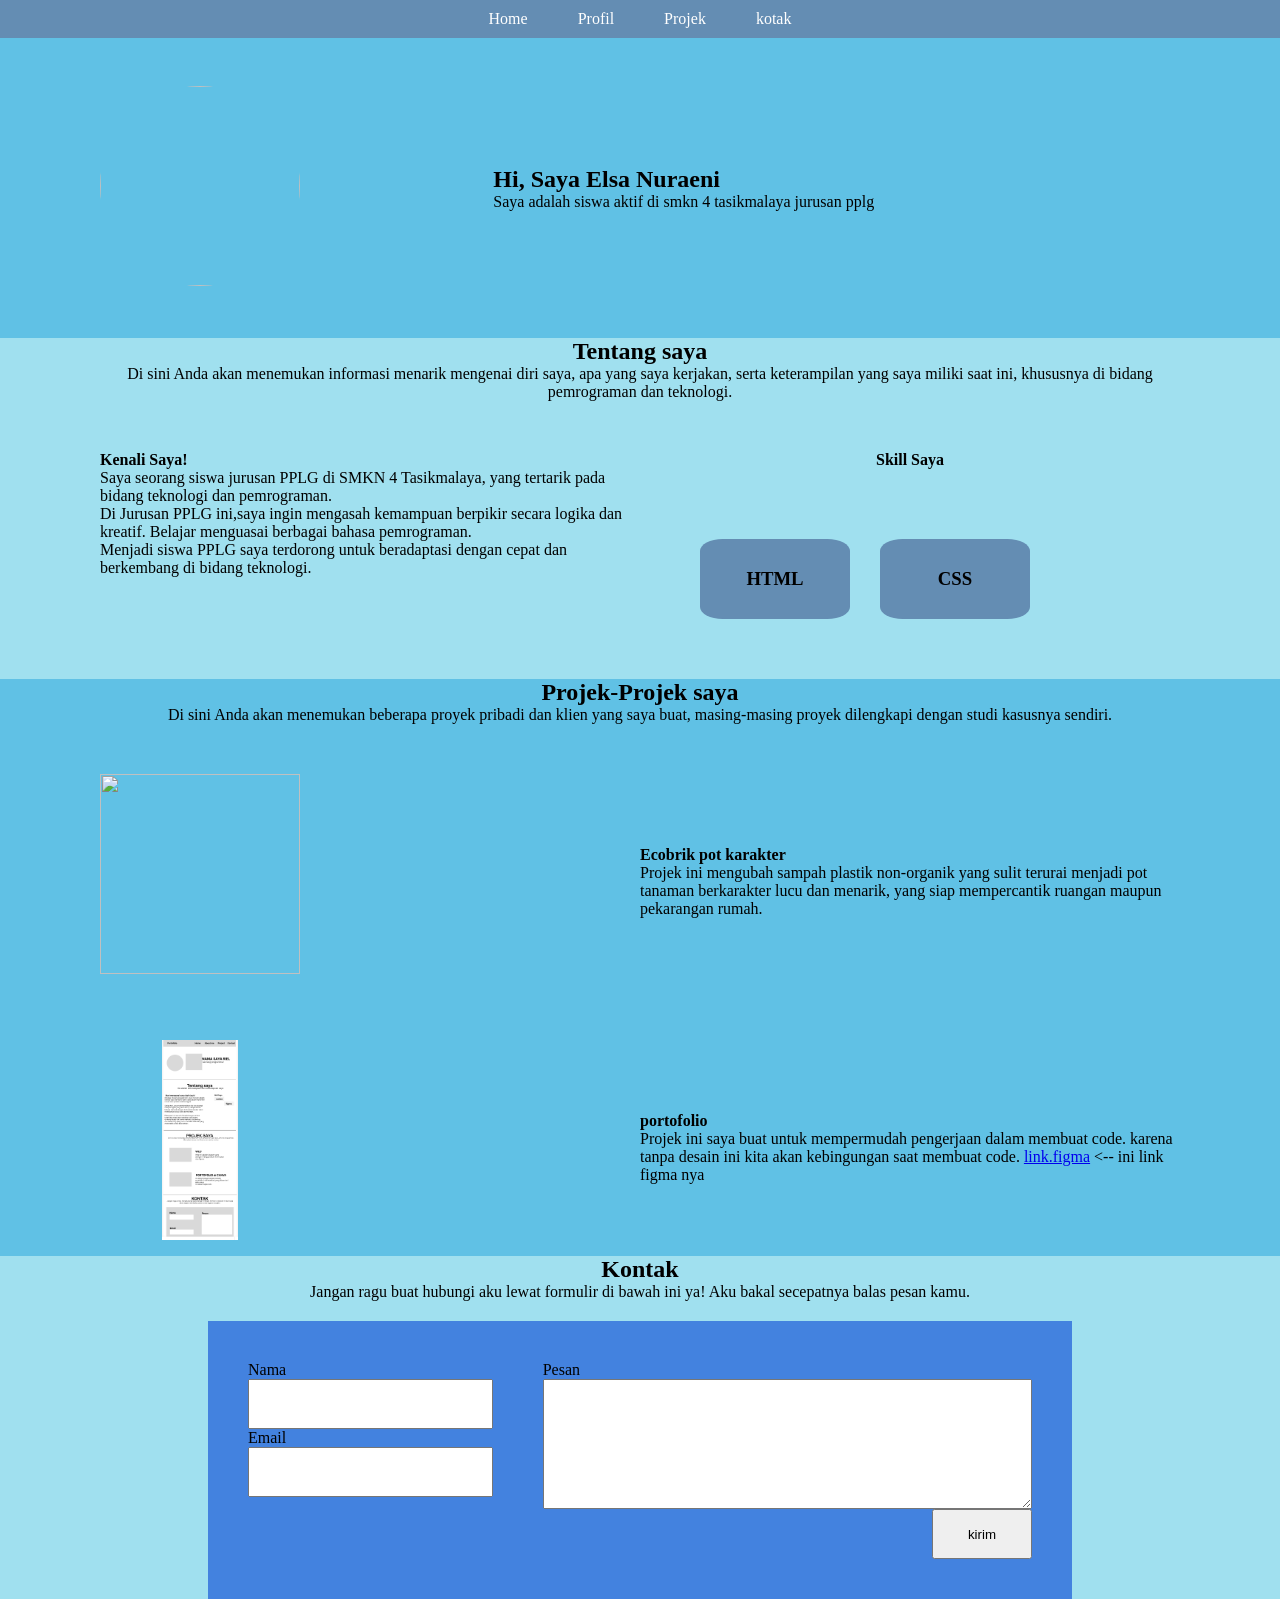
==== index.html @ ee247d36 "Add files via upload" ====
<!DOCTYPE html>
<html lang="en">
<head>
    <meta charset="UTF-8">
    <meta name="viewport" content="width=device-width, initial-scale=1.0">
    <title>MY WEB </title>
    <link rel="stylesheet" href="gaya.css">
</head>
<body>
    <div class="container">
        <header>
            <nav>
                <ul>
                    <li><a href="#home">Home</a></li>
                    <li><a href="#profil">Profil</a></li>
                    <li><a href="#projek">Projek</a></li>
                    <li><a href="#kontak">kotak</a></li>
                </ul>
            </nav>
        </header>    
            <section id="home" class="home">
                <div class="foto">
                    <img src="https://scontent-cgk2-2.cdninstagram.com/v/t51.82787-19/887990156_18078854780769321_3309632865355566103_n.jpg?stp=dst-jpg_s150x150_tt6&_nc_cat=101&ig_cache_key=GIyn7TQpVCdlnzpAABcMekyOLe4tbmNDAQAB1501500j-ccb7-5&ccb=7-5&_nc_sid=669407&efg=eyJ2ZW5jb2RlX3RhZyI6InByb2ZpbGVfcGljLnd3dy4xMDgwLkMzIn0%3D&_nc_ohc=P-iiuHmWdU0Q7kNvwG92H3w&_nc_oc=AdpM9fUq0rMLxng5G4WzAg8upF-lczsbPNgaGgW6KCfaRKiOGNkeXkDOUdkfy5NVLpo&_nc_zt=24&_nc_ht=scontent-cgk2-2.cdninstagram.com&_nc_gid=KUOQraeHfp7VfRuk0zcVHg&_nc_ss=7b689&oh=00_AQQOIM-XiyTzsloo240JCdvSqFq64-5SRZ6sJBmSsdmxQw&oe=6AF1EA35" alt="">
                </div>
                <div class="tentang">
                    <h1>Hi, Saya Elsa Nuraeni</h1>
                    Saya adalah siswa aktif di smkn 4 tasikmalaya jurusan pplg 
                </div>
            </section>
            <section id="profil" class="profil">
               <div class="tentangsaya">
                    <h1>Tentang saya</h1>
                <p>Di sini Anda akan menemukan informasi menarik mengenai diri saya, apa yang saya kerjakan, serta keterampilan yang saya miliki saat ini, khususnya di bidang pemrograman dan teknologi.</p>
                </div>
                <div class="tentangme">
                    <div class="detailsaya">
                    <h4>Kenali Saya!</h4>
                    <p>Saya seorang siswa jurusan PPLG di SMKN 4 Tasikmalaya, yang tertarik pada bidang teknologi dan pemrograman.</p>
                    <p>Di Jurusan PPLG ini,saya ingin mengasah kemampuan berpikir secara logika dan kreatif. Belajar menguasai berbagai bahasa pemrograman.</p>
                    <p>Menjadi siswa PPLG saya terdorong untuk beradaptasi dengan cepat dan berkembang di bidang teknologi.</p>
                    </div>
                    
                    <div class="skill">
                        <h4>Skill Saya</h4>
                        <div class="list">
                            <div class="kotak"><h3>HTML</h3></div>
                        <div class="kotak"><h3>CSS</h3></div>
                        
                        </div>
                        
                    </div>
                </div>
            </section>
            <section id="Projek" class="projek">
                <div class="projek">
                    <h1>Projek-Projek saya</h1>
                    <p>Di sini Anda akan menemukan beberapa proyek pribadi dan klien yang saya buat, masing-masing proyek dilengkapi dengan studi kasusnya sendiri.
                    </p>
                </div>
                
                 
                <div class="web">
                    <div class="poto"><img src="https://i.pinimg.com/736x/c1/5a/99/c15a99656987a812cd2b7cc58cc20e80.jpg" alt=""> </div>
                    <div class="website"><p><h4>Ecobrik pot karakter</h4>
                    Projek ini mengubah sampah plastik non-organik yang sulit terurai menjadi pot tanaman berkarakter lucu dan menarik, yang siap mempercantik ruangan maupun pekarangan rumah. </p></div>
                    
                </div>
                <div class="web">
                    <div class="poto"><img src="Figma.png" alt=""> </div>
                    <div class="website"><p><h4>portofolio</h4>
                    Projek ini saya buat untuk mempermudah pengerjaan dalam membuat code. karena tanpa desain ini kita akan kebingungan saat membuat code. <a href="https://www.figma.com/design/ERJUBy6i8ge9upyfkUiezR/WIREFRAME-BIODATA?node-id=0-1&t=ESOzxPgi5tdI0qsI-1">link.figma</a> <-- ini link figma nya </p></div>
                    
                </div>
            </section>
            <section id="kontak" class="kontak">
                <div class="form">
                    <h1>Kontak</h1>
                    <p> Jangan ragu buat hubungi aku lewat formulir di bawah ini ya! Aku bakal secepatnya balas pesan kamu.
                    </p>
                </div>
                <div class="from">
                    <div class="balok">
                    <div class="form-kanan">
                        <label for="nama">Nama</label>
                        <input type="text" name="Nama">
                        <label for="email">Email</label>
                        <input type="text" name="email">
                        
                    </div> 
                    <div class="form-kiri">
                        <label for="pesan">Pesan</label>
                        <textarea name="Pesan"></textarea>
                        <input type="submit" name="kirim" value="kirim">
                    

                    </div>  
                    </div>
                    
                </div>
                    
                
            </section>
            <footer>Copyright &copy; RIEL 2026.</footer>
       
    </div>
</body>
</html>
---- gaya.css ----
*{
    padding: 0;
    margin: 0;
    box-sizing: border-box;
}
.container {
    margin: 0;
    padding: 0;
    
}
header {
    width: 100%;
    padding: 10px;
    background-color: #648DB3;
}
nav a{
    color: white;
    text-decoration: none;
    display: block;
}
nav ul li a:hover {
    background-color: blueviolet;
    color: black;

}
nav ul {
    list-style-type: none;
    display: flex;
    align-items: center;
    justify-content: center;
    gap: 50px;

}
section {
    min-height: 300px;
    padding-left: 100px;
    padding-right: 100px;
}
#home{
    background-color: #60C1E5;
    display: grid;
    grid-template-columns:  1fr 2fr;
    gap: 50px;
    justify-content: center;
    align-items: center;
}
.foto {
    /* background-color: black;  */
}
.foto img {
    border-radius: 50%;
    width: 200px;
    height:200px;
}
.profil {
    background-color: #A0E0EF;
}
.tentangsaya {
    flex-direction: column;
    justify-content: center;
    align-items: center;
    text-align: center;
}    
.tentangme {
    display: grid;
    grid-template-columns: 1fr 1fr;
    margin-top: 50px;
    
}
.detailsaya {
    margin-bottom: 3%;
    
}



.skill {
    text-align: center;
}
.list{
    display: flex;
    margin-top: 10px;
    gap: 10px;
    padding: 50px;
}
.kotak {
    margin: 10px;
    height: 80px;
    width: 150px;
    border-radius: 15%;
    background-color: #648DB3;
    justify-content: center;
    align-items: center;
    display: flex;
    

}
.projek {
    background-color: #60C1E5;
    
    display: flex;
    flex-direction: column;
    justify-content: center;
    align-items: center;
}
.poto {
    /* background-color: blueviolet; */
    height: 200px;
    width: 200px;
    border-radius: 0%;
    margin-bottom: 3%;
}
.poto img {
    width: 100%;
    height: 200px;
    object-fit: contain;
}

.web {
    margin-top: 50px;
    display: grid;
    grid-template-columns: 1fr 1fr;
    justify-content: center;
    align-items: center;
    
}
.kontak {
    background-color: #A0E0EF;
}
.form {
    
    margin-top: 0;
    display: flex;
    flex-direction: column;
    justify-content: center;
    align-items: center;
}
.from {
    background-color: #4382DF;
    min-height:200px ;
    width: 80%;
    margin: 0 auto;
    padding: 40px;
    margin-top: 20px;
}
.balok {
    display: grid;
    grid-template-columns: 1fr 2fr;
    gap: 50px;
}

.form-kanan, .form-kiri {
    display: flex;
    flex-direction: column;
}
input[type=text] {
    height: 50px;
}
textarea {
    height: 130px;
}
.balok input[type=submit] {
    height: 50px;
    width: 100px;
    align-self: flex-end;
    

}
footer {
    text-align: center;
}
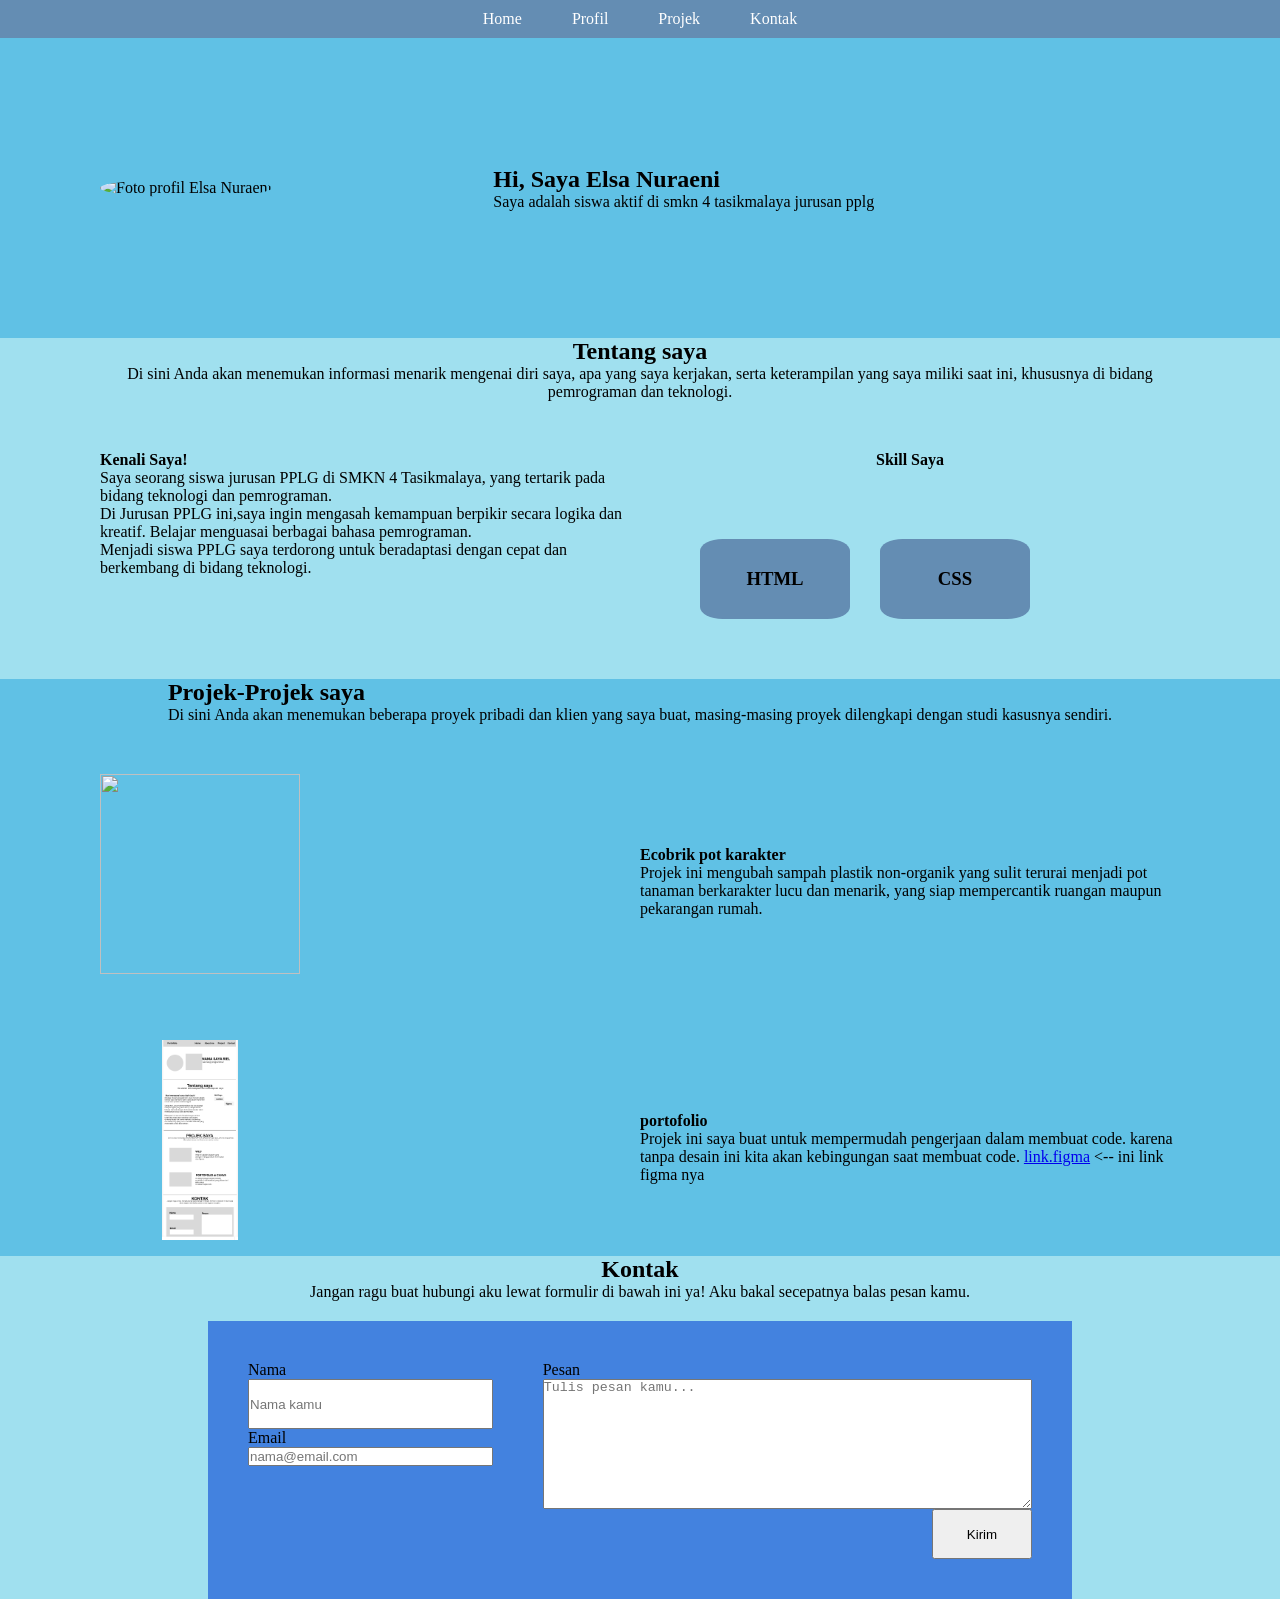
==== commit f60f468c: "Update index.html for language and content changes" ====
--- a/index.html
+++ b/index.html
@@ -1,9 +1,10 @@
 <!DOCTYPE html>
-<html lang="en">
+<html lang="id">
 <head>
     <meta charset="UTF-8">
     <meta name="viewport" content="width=device-width, initial-scale=1.0">
-    <title>MY WEB </title>
+    <meta name="theme-color" content="#f5f8fc">
+    <title>Portofolio Elsa Nuraeni</title>
     <link rel="stylesheet" href="gaya.css">
 </head>
 <body>
@@ -14,13 +15,13 @@
                     <li><a href="#home">Home</a></li>
                     <li><a href="#profil">Profil</a></li>
                     <li><a href="#projek">Projek</a></li>
-                    <li><a href="#kontak">kotak</a></li>
+                    <li><a href="#kontak">Kontak</a></li>
                 </ul>
             </nav>
         </header>    
             <section id="home" class="home">
                 <div class="foto">
-                    <img src="https://scontent-cgk2-2.cdninstagram.com/v/t51.82787-19/887990156_18078854780769321_3309632865355566103_n.jpg?stp=dst-jpg_s150x150_tt6&_nc_cat=101&ig_cache_key=GIyn7TQpVCdlnzpAABcMekyOLe4tbmNDAQAB1501500j-ccb7-5&ccb=7-5&_nc_sid=669407&efg=eyJ2ZW5jb2RlX3RhZyI6InByb2ZpbGVfcGljLnd3dy4xMDgwLkMzIn0%3D&_nc_ohc=P-iiuHmWdU0Q7kNvwG92H3w&_nc_oc=AdpM9fUq0rMLxng5G4WzAg8upF-lczsbPNgaGgW6KCfaRKiOGNkeXkDOUdkfy5NVLpo&_nc_zt=24&_nc_ht=scontent-cgk2-2.cdninstagram.com&_nc_gid=KUOQraeHfp7VfRuk0zcVHg&_nc_ss=7b689&oh=00_AQQOIM-XiyTzsloo240JCdvSqFq64-5SRZ6sJBmSsdmxQw&oe=6AF1EA35" alt="">
+                    <img src="https://scontent-cgk2-2.cdninstagram.com/v/t51.82787-19/887990156_18078854780769321_3309632865355566103_n.jpg?stp=dst-jpg_s150x150_tt6&_nc_cat=101&ig_cache_key=GIyn7TQpVCdlnzpAABcMekyOLe4tbmNDAQAB1501500j-ccb7-5&ccb=7-5&_nc_sid=669407&efg=eyJ2ZW5jb2RlX3RhZyI6InByb2ZpbGVfcGljLnd3dy4xMDgwLkMzIn0%3D&_nc_ohc=P-iiuHmWdU0Q7kNvwG92H3w&_nc_oc=AdpM9fUq0rMLxng5G4WzAg8upF-lczsbPNgaGgW6KCfaRKiOGNkeXkDOUdkfy5NVLpo&_nc_zt=24&_nc_ht=scontent-cgk2-2.cdninstagram.com&_nc_gid=KUOQraeHfp7VfRuk0zcVHg&_nc_ss=7b689&oh=00_AQQOIM-XiyTzsloo240JCdvSqFq64-5SRZ6sJBmSsdmxQw&oe=6AF1EA35" alt="Foto profil Elsa Nuraeni">
                 </div>
                 <div class="tentang">
                     <h1>Hi, Saya Elsa Nuraeni</h1>
@@ -51,8 +52,8 @@
                     </div>
                 </div>
             </section>
-            <section id="Projek" class="projek">
-                <div class="projek">
+            <section id="projek" class="projek">
+                <div class="projek-heading">
                     <h1>Projek-Projek saya</h1>
                     <p>Di sini Anda akan menemukan beberapa proyek pribadi dan klien yang saya buat, masing-masing proyek dilengkapi dengan studi kasusnya sendiri.
                     </p>
@@ -82,15 +83,15 @@
                     <div class="balok">
                     <div class="form-kanan">
                         <label for="nama">Nama</label>
-                        <input type="text" name="Nama">
+                        <input id="nama" type="text" name="nama" placeholder="Nama kamu">
                         <label for="email">Email</label>
-                        <input type="text" name="email">
+                        <input id="email" type="email" name="email" placeholder="nama@email.com">
                         
                     </div> 
                     <div class="form-kiri">
                         <label for="pesan">Pesan</label>
-                        <textarea name="Pesan"></textarea>
-                        <input type="submit" name="kirim" value="kirim">
+                        <textarea id="pesan" name="pesan" placeholder="Tulis pesan kamu..."></textarea>
+                        <input type="submit" name="kirim" value="Kirim">
                     
 
                     </div>  
@@ -104,4 +105,4 @@
        
     </div>
 </body>
-</html>+</html>
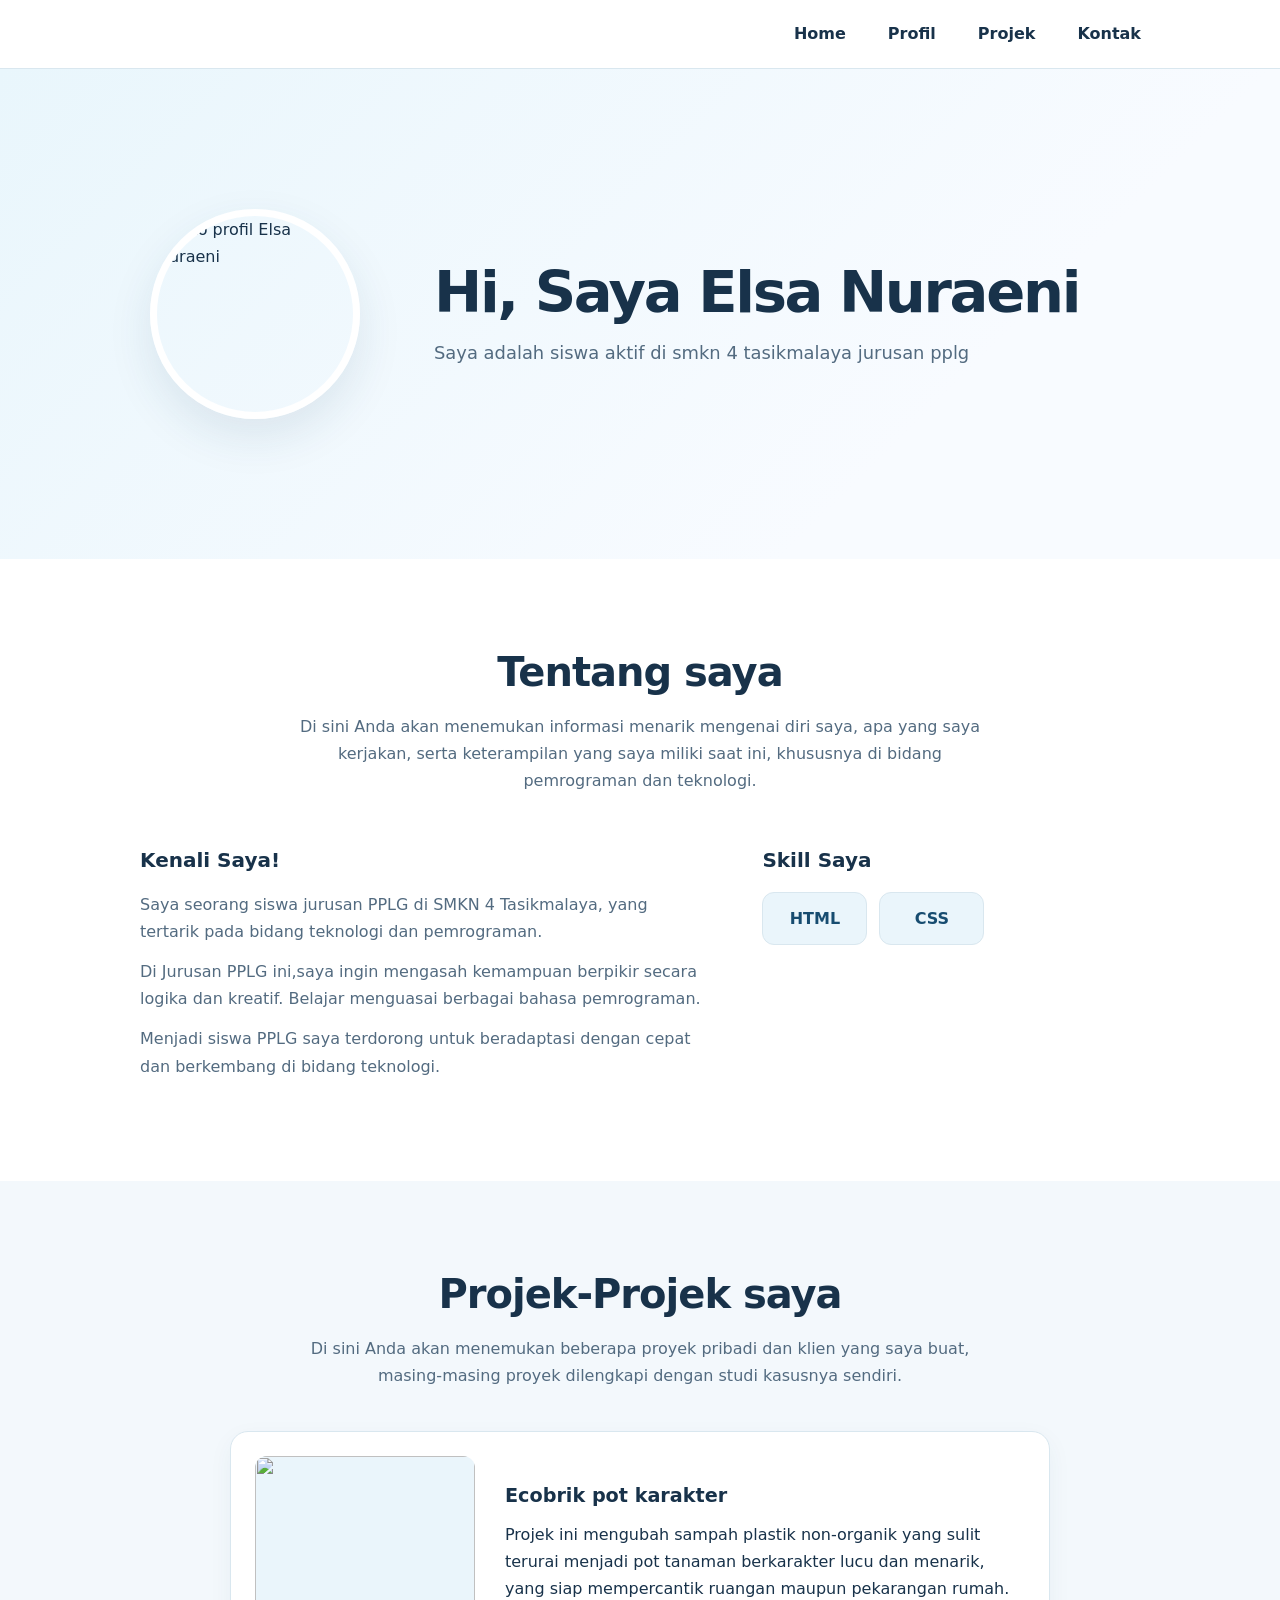
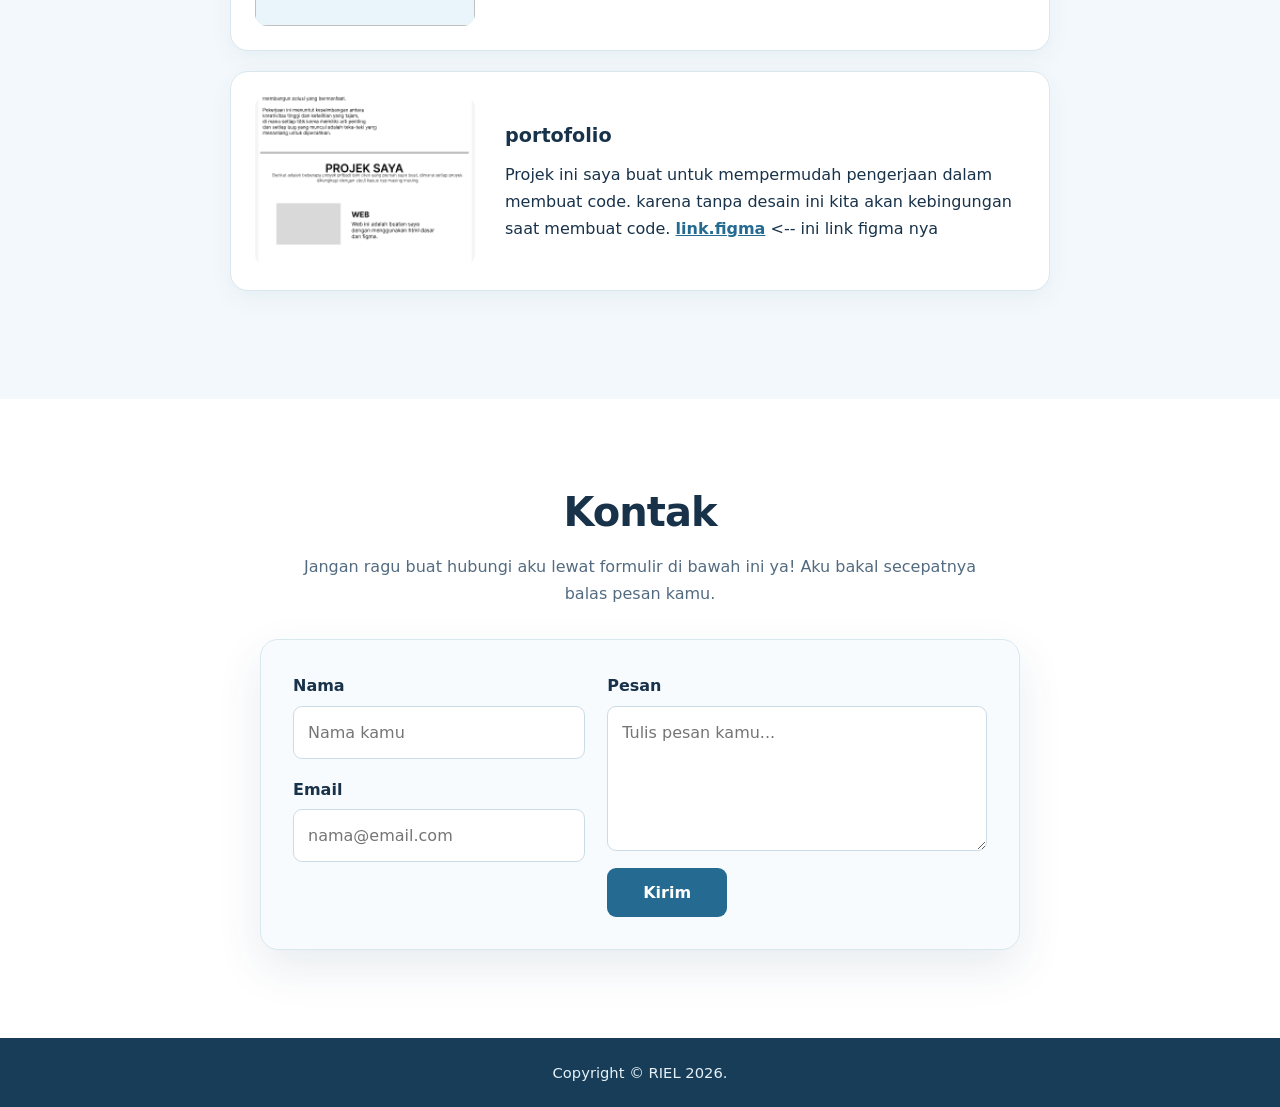
==== commit c94247a1: "Update profile image source in index.html" ====
--- a/index.html
+++ b/index.html
@@ -21,7 +21,7 @@
         </header>    
             <section id="home" class="home">
                 <div class="foto">
-                    <img src="https://scontent-cgk2-2.cdninstagram.com/v/t51.82787-19/887990156_18078854780769321_3309632865355566103_n.jpg?stp=dst-jpg_s150x150_tt6&_nc_cat=101&ig_cache_key=GIyn7TQpVCdlnzpAABcMekyOLe4tbmNDAQAB1501500j-ccb7-5&ccb=7-5&_nc_sid=669407&efg=eyJ2ZW5jb2RlX3RhZyI6InByb2ZpbGVfcGljLnd3dy4xMDgwLkMzIn0%3D&_nc_ohc=P-iiuHmWdU0Q7kNvwG92H3w&_nc_oc=AdpM9fUq0rMLxng5G4WzAg8upF-lczsbPNgaGgW6KCfaRKiOGNkeXkDOUdkfy5NVLpo&_nc_zt=24&_nc_ht=scontent-cgk2-2.cdninstagram.com&_nc_gid=KUOQraeHfp7VfRuk0zcVHg&_nc_ss=7b689&oh=00_AQQOIM-XiyTzsloo240JCdvSqFq64-5SRZ6sJBmSsdmxQw&oe=6AF1EA35" alt="Foto profil Elsa Nuraeni">
+                    <img src="https://scontent-cgk2-1.cdninstagram.com/v/t51.82787-19/887990156_18078854780769321_3309632865355566103_n.jpg?stp=dst-jpg_s150x150_tt6&_nc_cat=101&_nc_map=urlgen_bucketless&ig_cache_key=GIyn7TQpVCdlnzpAABcMekyOLe4tbmNDAQAB1501500j-ccb7-5&ccb=7-5&_nc_sid=669407&efg=eyJ2ZW5jb2RlX3RhZyI6InByb2ZpbGVfcGljLnd3dy4xMDgwLkMzIn0%3D&_nc_ohc=IwuD_Zbg3NIQ7kNvwGUwErE&_nc_oc=AdpUPJjz7piibmcmXwXWRdS6qdXI69dUGCcM7mrYAF0rg4jmP-PvmRTfOeTcKmggVwQ&_nc_zt=24&_nc_ht=scontent-cgk2-1.cdninstagram.com&_nc_gid=9lIvxFtGF0v9kwYLTxbSIA&_nc_ss=7ba8c&oh=00_AQSELeNQo5V_e1pkm12Exlho4gvz5Wzxv2iee2fTFDcARA&oe=6AFAEC75" alt="Foto profil Elsa Nuraeni">
                 </div>
                 <div class="tentang">
                     <h1>Hi, Saya Elsa Nuraeni</h1>
--- a/gaya.css
+++ b/gaya.css
@@ -1,171 +1,163 @@
-*{
-    padding: 0;
+:root {
+    color-scheme: light;
+    --ink: #18324a;
+    --muted: #536b80;
+    --blue: #256b91;
+    --blue-dark: #174c70;
+    --sky: #eaf5fb;
+    --paper: #ffffff;
+    --line: #d9e7ef;
+    --shadow: 0 18px 45px rgba(27, 69, 99, .10);
+}
+
+* { box-sizing: border-box; }
+html { scroll-behavior: smooth; scroll-padding-top: 82px; }
+body {
     margin: 0;
-    box-sizing: border-box;
+    background: #f5f8fc;
+    color: var(--ink);
+    font: 16px/1.7 system-ui, -apple-system, BlinkMacSystemFont, "Segoe UI", sans-serif;
 }
-.container {
-    margin: 0;
-    padding: 0;
-    
-}
+.container { width: 100%; overflow: hidden; }
 header {
-    width: 100%;
-    padding: 10px;
-    background-color: #648DB3;
-}
-nav a{
-    color: white;
-    text-decoration: none;
-    display: block;
-}
-nav ul li a:hover {
-    background-color: blueviolet;
-    color: black;
-
+    position: sticky;
+    top: 0;
+    z-index: 10;
+    background: rgba(255,255,255,.92);
+    border-bottom: 1px solid var(--line);
+    backdrop-filter: blur(12px);
 }
 nav ul {
-    list-style-type: none;
+    min-height: 68px;
+    max-width: 1080px;
+    margin: 0 auto;
+    padding: 0 24px;
+    list-style: none;
     display: flex;
     align-items: center;
-    justify-content: center;
-    gap: 50px;
+    justify-content: flex-end;
+    gap: 12px;
+}
+nav a {
+    display: block;
+    padding: 9px 15px;
+    border-radius: 999px;
+    color: var(--ink);
+    font-weight: 600;
+    text-decoration: none;
+    transition: background .2s ease, color .2s ease;
+}
+nav a:hover, nav a:focus-visible { background: var(--sky); color: var(--blue-dark); }
+section { padding: 88px max(24px, calc((100% - 1000px) / 2)); }
+#home {
+    min-height: 490px;
+    display: grid;
+    grid-template-columns: 230px minmax(0, 1fr);
+    align-items: center;
+    gap: 64px;
+    background: linear-gradient(135deg, #e9f6fc, #f8fbff 72%);
+}
+.foto { display: flex; justify-content: center; }
+.foto img {
+    width: 210px;
+    height: 210px;
+    border: 7px solid white;
+    border-radius: 50%;
+    object-fit: cover;
+    box-shadow: var(--shadow);
+}
+.tentang h1 { margin: 0 0 12px; font-size: clamp(2.2rem, 5vw, 3.6rem); line-height: 1.15; letter-spacing: -.04em; }
+.tentang { max-width: 650px; color: var(--muted); font-size: 1.12rem; }
+.tentang h1 { color: var(--ink); }
+.profil, .kontak { background: var(--paper); }
+.tentangsaya { max-width: 690px; margin: 0 auto; text-align: center; }
+.tentangsaya h1, .projek-heading h1, .form h1 { margin: 0 0 12px; font-size: clamp(1.8rem, 4vw, 2.5rem); line-height: 1.25; letter-spacing: -.025em; }
+.tentangsaya p, .projek-heading p, .form p { color: var(--muted); }
+.tentangme { display: grid; grid-template-columns: 1.5fr 1fr; gap: 56px; margin-top: 48px; }
+.detailsaya h4, .skill h4 { margin: 0 0 14px; font-size: 1.25rem; }
+.detailsaya p { margin: 0 0 13px; color: var(--muted); }
+.skill { text-align: left; }
+.list { display: flex; flex-wrap: wrap; gap: 12px; margin-top: 15px; }
+.kotak {
+    min-width: 105px;
+    padding: 12px 22px;
+    display: grid;
+    place-items: center;
+    border: 1px solid var(--line);
+    border-radius: 12px;
+    background: var(--sky);
+    color: var(--blue-dark);
+}
+.kotak h3 { margin: 0; font-size: 1rem; }
+.projek { background: #f3f8fc; }
+.projek-heading { max-width: 680px; margin: 0 auto 42px; text-align: center; }
+.web {
+    max-width: 820px;
+    margin: 20px auto;
+    padding: 24px;
+    display: grid;
+    grid-template-columns: 220px minmax(0, 1fr);
+    align-items: center;
+    gap: 30px;
+    border: 1px solid var(--line);
+    border-radius: 18px;
+    background: white;
+    box-shadow: 0 8px 24px rgba(27,69,99,.05);
+}
+.poto { height: 170px; overflow: hidden; border-radius: 12px; background: var(--sky); }
+.poto img { width: 100%; height: 100%; object-fit: cover; }
+.website h4 { margin: 0 0 8px; font-size: 1.2rem; }
+.website p { margin: 0; color: var(--muted); }
+.website a { color: var(--blue); font-weight: 600; }
+.form { max-width: 680px; margin: 0 auto 32px; text-align: center; }
+.from { max-width: 760px; margin: 0 auto; padding: 32px; border: 1px solid var(--line); border-radius: 18px; background: #f8fbfd; box-shadow: var(--shadow); }
+.balok { display: grid; grid-template-columns: 1fr 1.3fr; gap: 22px; }
+.form-kanan, .form-kiri { display: flex; flex-direction: column; align-items: stretch; text-align: left; }
+.form-kanan label, .form-kiri label { margin: 0 0 6px; font-weight: 600; }
+.form-kanan input, textarea {
+    width: 100%;
+    margin: 0 0 17px;
+    padding: 12px 14px;
+    border: 1px solid #cbdce7;
+    border-radius: 9px;
+    background: white;
+    color: var(--ink);
+    font: inherit;
+}
+.form-kanan input { min-height: 48px; }
+textarea { min-height: 145px; resize: vertical; }
+.form-kanan input:focus, textarea:focus { outline: 3px solid rgba(37,107,145,.15); border-color: var(--blue); }
+.balok input[type=submit] {
+    align-self: flex-start;
+    min-width: 120px;
+    padding: 11px 22px;
+    border: 0;
+    border-radius: 9px;
+    background: var(--blue);
+    color: white;
+    font: inherit;
+    font-weight: 700;
+    cursor: pointer;
+    transition: background .2s ease, transform .2s ease;
+}
+.balok input[type=submit]:hover { background: var(--blue-dark); transform: translateY(-1px); }
+footer { padding: 22px 16px; background: #173d59; color: #e6f1f7; text-align: center; font-size: .92rem; }
 
-}
-section {
-    min-height: 300px;
-    padding-left: 100px;
-    padding-right: 100px;
-}
-#home{
-    background-color: #60C1E5;
-    display: grid;
-    grid-template-columns:  1fr 2fr;
-    gap: 50px;
-    justify-content: center;
-    align-items: center;
-}
-.foto {
-    /* background-color: black;  */
-}
-.foto img {
-    border-radius: 50%;
-    width: 200px;
-    height:200px;
-}
-.profil {
-    background-color: #A0E0EF;
-}
-.tentangsaya {
-    flex-direction: column;
-    justify-content: center;
-    align-items: center;
-    text-align: center;
-}    
-.tentangme {
-    display: grid;
-    grid-template-columns: 1fr 1fr;
-    margin-top: 50px;
-    
-}
-.detailsaya {
-    margin-bottom: 3%;
-    
+@media (max-width: 650px) {
+    nav ul { min-height: 60px; justify-content: center; gap: 2px; padding: 0 10px; }
+    nav a { padding: 8px 11px; font-size: .92rem; }
+    section { padding: 64px 22px; }
+    #home { min-height: auto; grid-template-columns: 1fr; gap: 25px; text-align: center; }
+    .foto img { width: 170px; height: 170px; }
+    .tentang { margin: 0 auto; }
+    .tentangme { grid-template-columns: 1fr; gap: 28px; margin-top: 32px; }
+    .web { grid-template-columns: 1fr; gap: 18px; padding: 18px; }
+    .poto { height: 210px; }
+    .from { padding: 22px; }
+    .balok { grid-template-columns: 1fr; gap: 0; }
 }
 
-
-
-.skill {
-    text-align: center;
+@media (prefers-reduced-motion: reduce) {
+    html { scroll-behavior: auto; }
+    *, *::before, *::after { transition-duration: .01ms !important; }
 }
-.list{
-    display: flex;
-    margin-top: 10px;
-    gap: 10px;
-    padding: 50px;
-}
-.kotak {
-    margin: 10px;
-    height: 80px;
-    width: 150px;
-    border-radius: 15%;
-    background-color: #648DB3;
-    justify-content: center;
-    align-items: center;
-    display: flex;
-    
-
-}
-.projek {
-    background-color: #60C1E5;
-    
-    display: flex;
-    flex-direction: column;
-    justify-content: center;
-    align-items: center;
-}
-.poto {
-    /* background-color: blueviolet; */
-    height: 200px;
-    width: 200px;
-    border-radius: 0%;
-    margin-bottom: 3%;
-}
-.poto img {
-    width: 100%;
-    height: 200px;
-    object-fit: contain;
-}
-
-.web {
-    margin-top: 50px;
-    display: grid;
-    grid-template-columns: 1fr 1fr;
-    justify-content: center;
-    align-items: center;
-    
-}
-.kontak {
-    background-color: #A0E0EF;
-}
-.form {
-    
-    margin-top: 0;
-    display: flex;
-    flex-direction: column;
-    justify-content: center;
-    align-items: center;
-}
-.from {
-    background-color: #4382DF;
-    min-height:200px ;
-    width: 80%;
-    margin: 0 auto;
-    padding: 40px;
-    margin-top: 20px;
-}
-.balok {
-    display: grid;
-    grid-template-columns: 1fr 2fr;
-    gap: 50px;
-}
-
-.form-kanan, .form-kiri {
-    display: flex;
-    flex-direction: column;
-}
-input[type=text] {
-    height: 50px;
-}
-textarea {
-    height: 130px;
-}
-.balok input[type=submit] {
-    height: 50px;
-    width: 100px;
-    align-self: flex-end;
-    
-
-}
-footer {
-    text-align: center;
-}
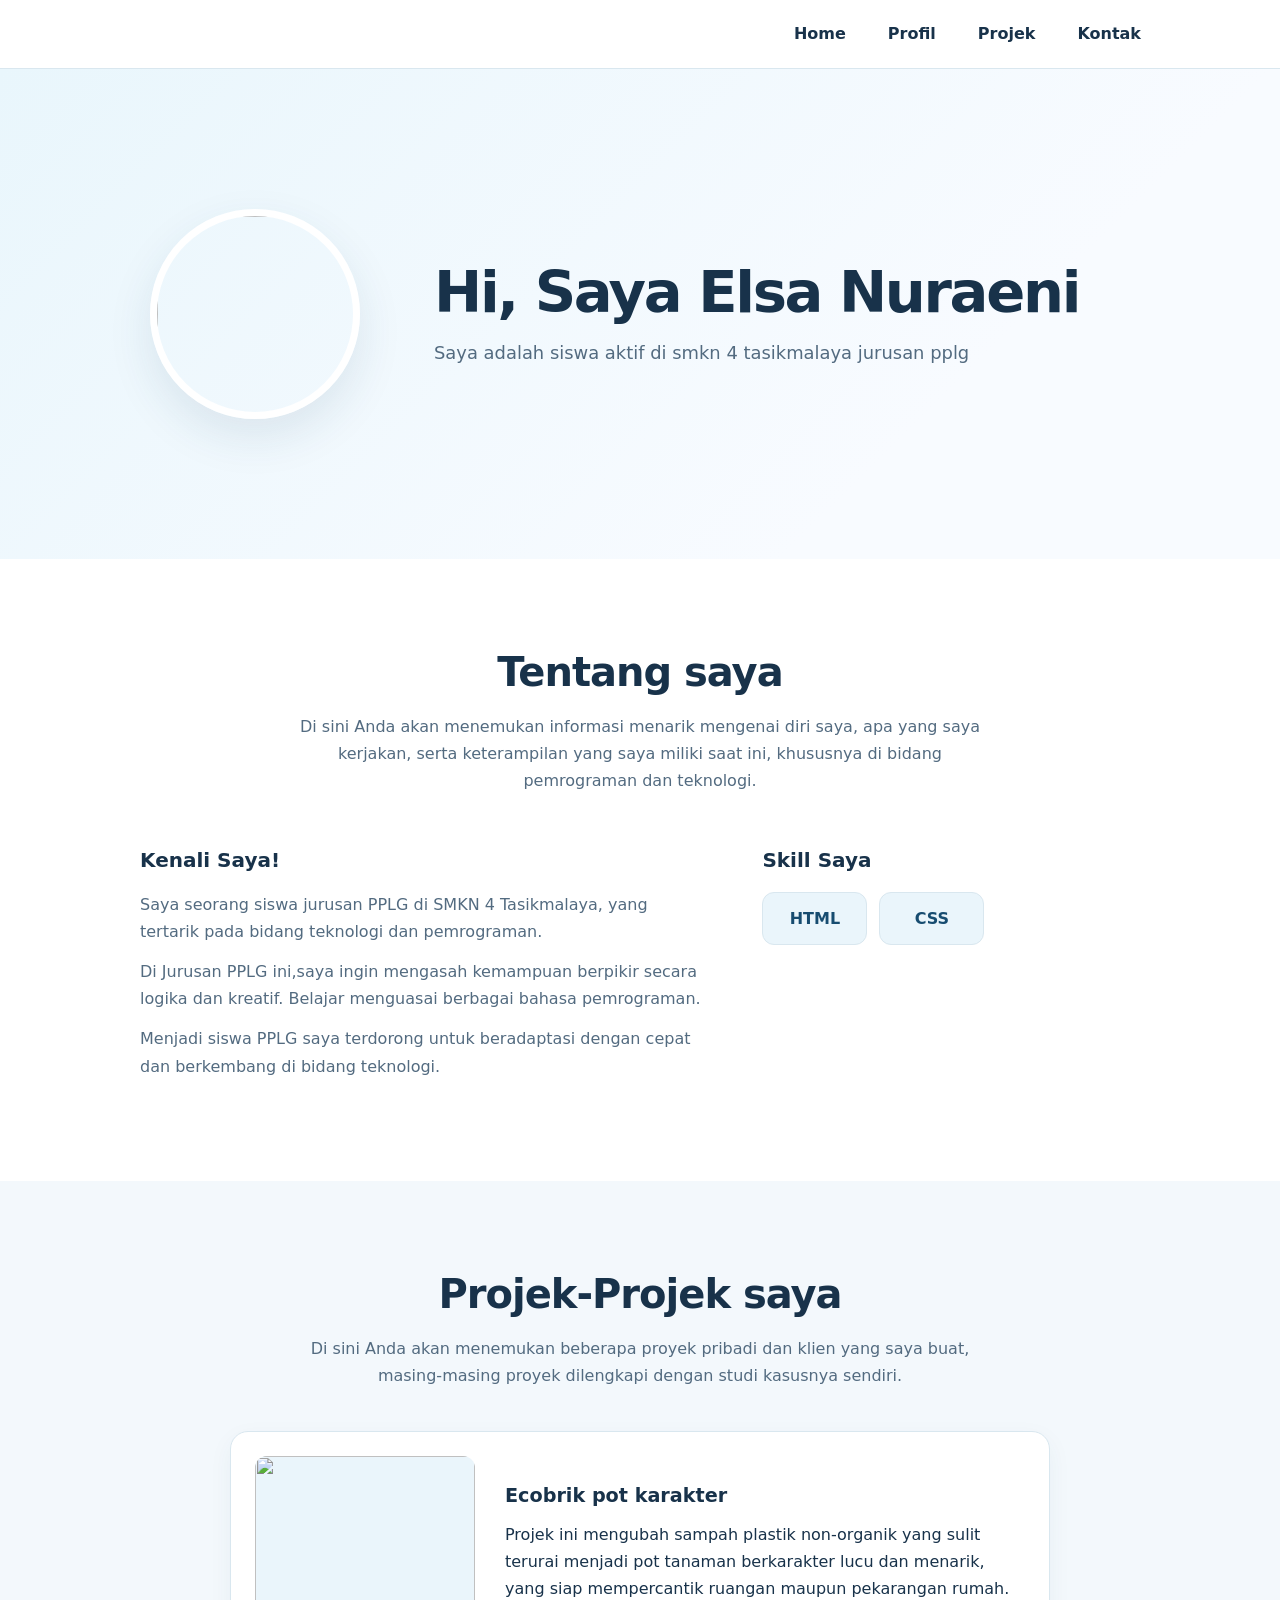
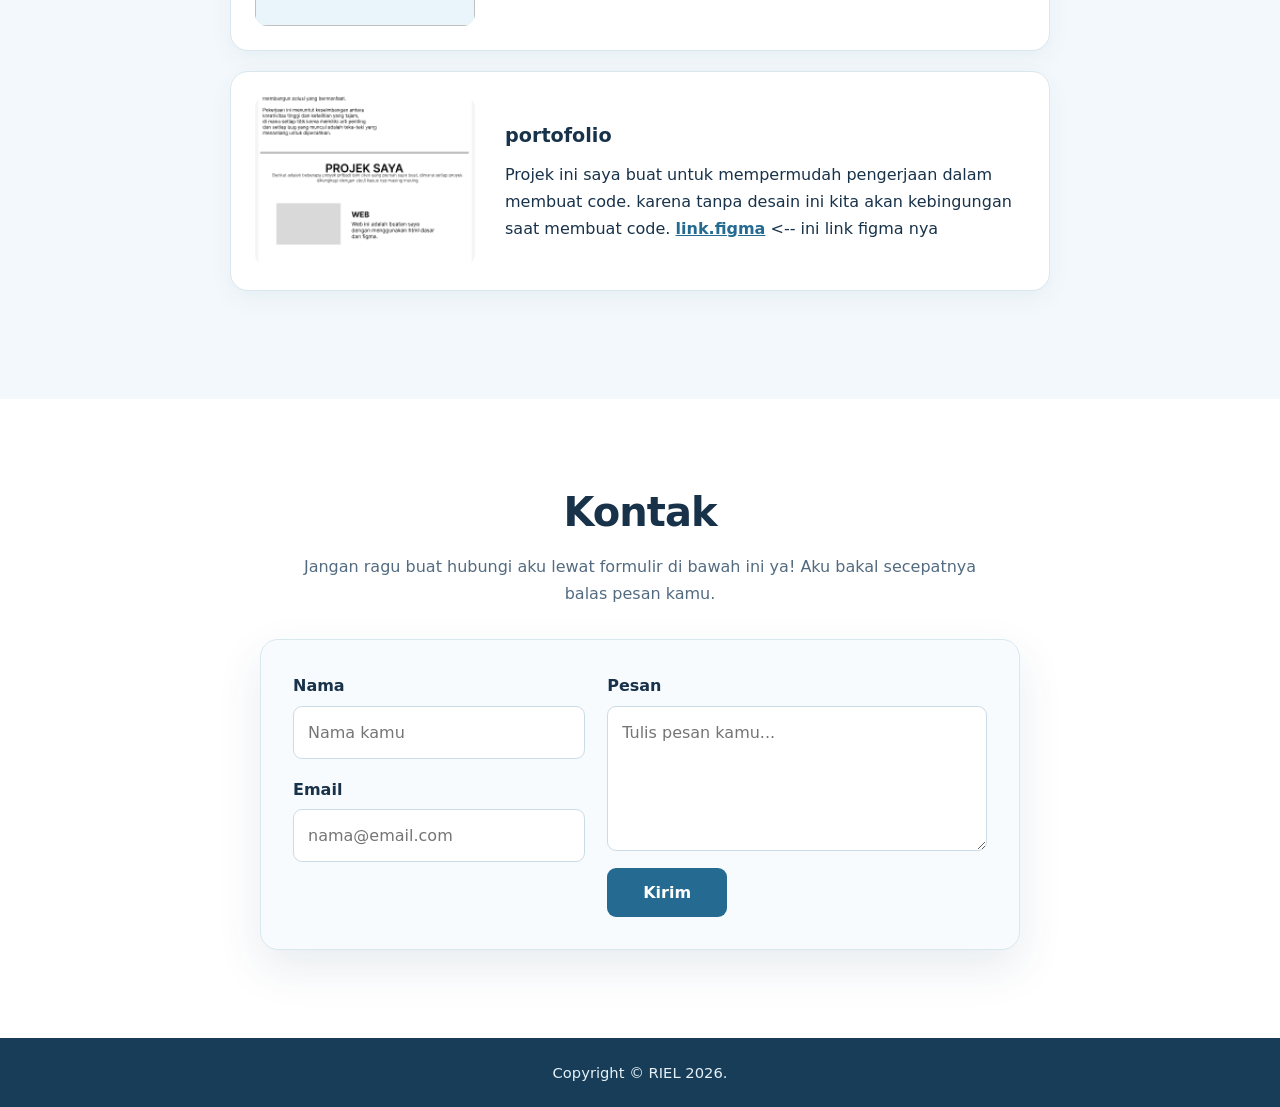
==== commit a7b41578: "Replace profile image with local file" ====
--- a/index.html
+++ b/index.html
@@ -21,7 +21,7 @@
         </header>    
             <section id="home" class="home">
                 <div class="foto">
-                    <img src="https://scontent-cgk2-1.cdninstagram.com/v/t51.82787-19/887990156_18078854780769321_3309632865355566103_n.jpg?stp=dst-jpg_s150x150_tt6&_nc_cat=101&_nc_map=urlgen_bucketless&ig_cache_key=GIyn7TQpVCdlnzpAABcMekyOLe4tbmNDAQAB1501500j-ccb7-5&ccb=7-5&_nc_sid=669407&efg=eyJ2ZW5jb2RlX3RhZyI6InByb2ZpbGVfcGljLnd3dy4xMDgwLkMzIn0%3D&_nc_ohc=IwuD_Zbg3NIQ7kNvwGUwErE&_nc_oc=AdpUPJjz7piibmcmXwXWRdS6qdXI69dUGCcM7mrYAF0rg4jmP-PvmRTfOeTcKmggVwQ&_nc_zt=24&_nc_ht=scontent-cgk2-1.cdninstagram.com&_nc_gid=9lIvxFtGF0v9kwYLTxbSIA&_nc_ss=7ba8c&oh=00_AQSELeNQo5V_e1pkm12Exlho4gvz5Wzxv2iee2fTFDcARA&oe=6AFAEC75" alt="Foto profil Elsa Nuraeni">
+                    <img src="elsa.jpg" alt="">
                 </div>
                 <div class="tentang">
                     <h1>Hi, Saya Elsa Nuraeni</h1>
